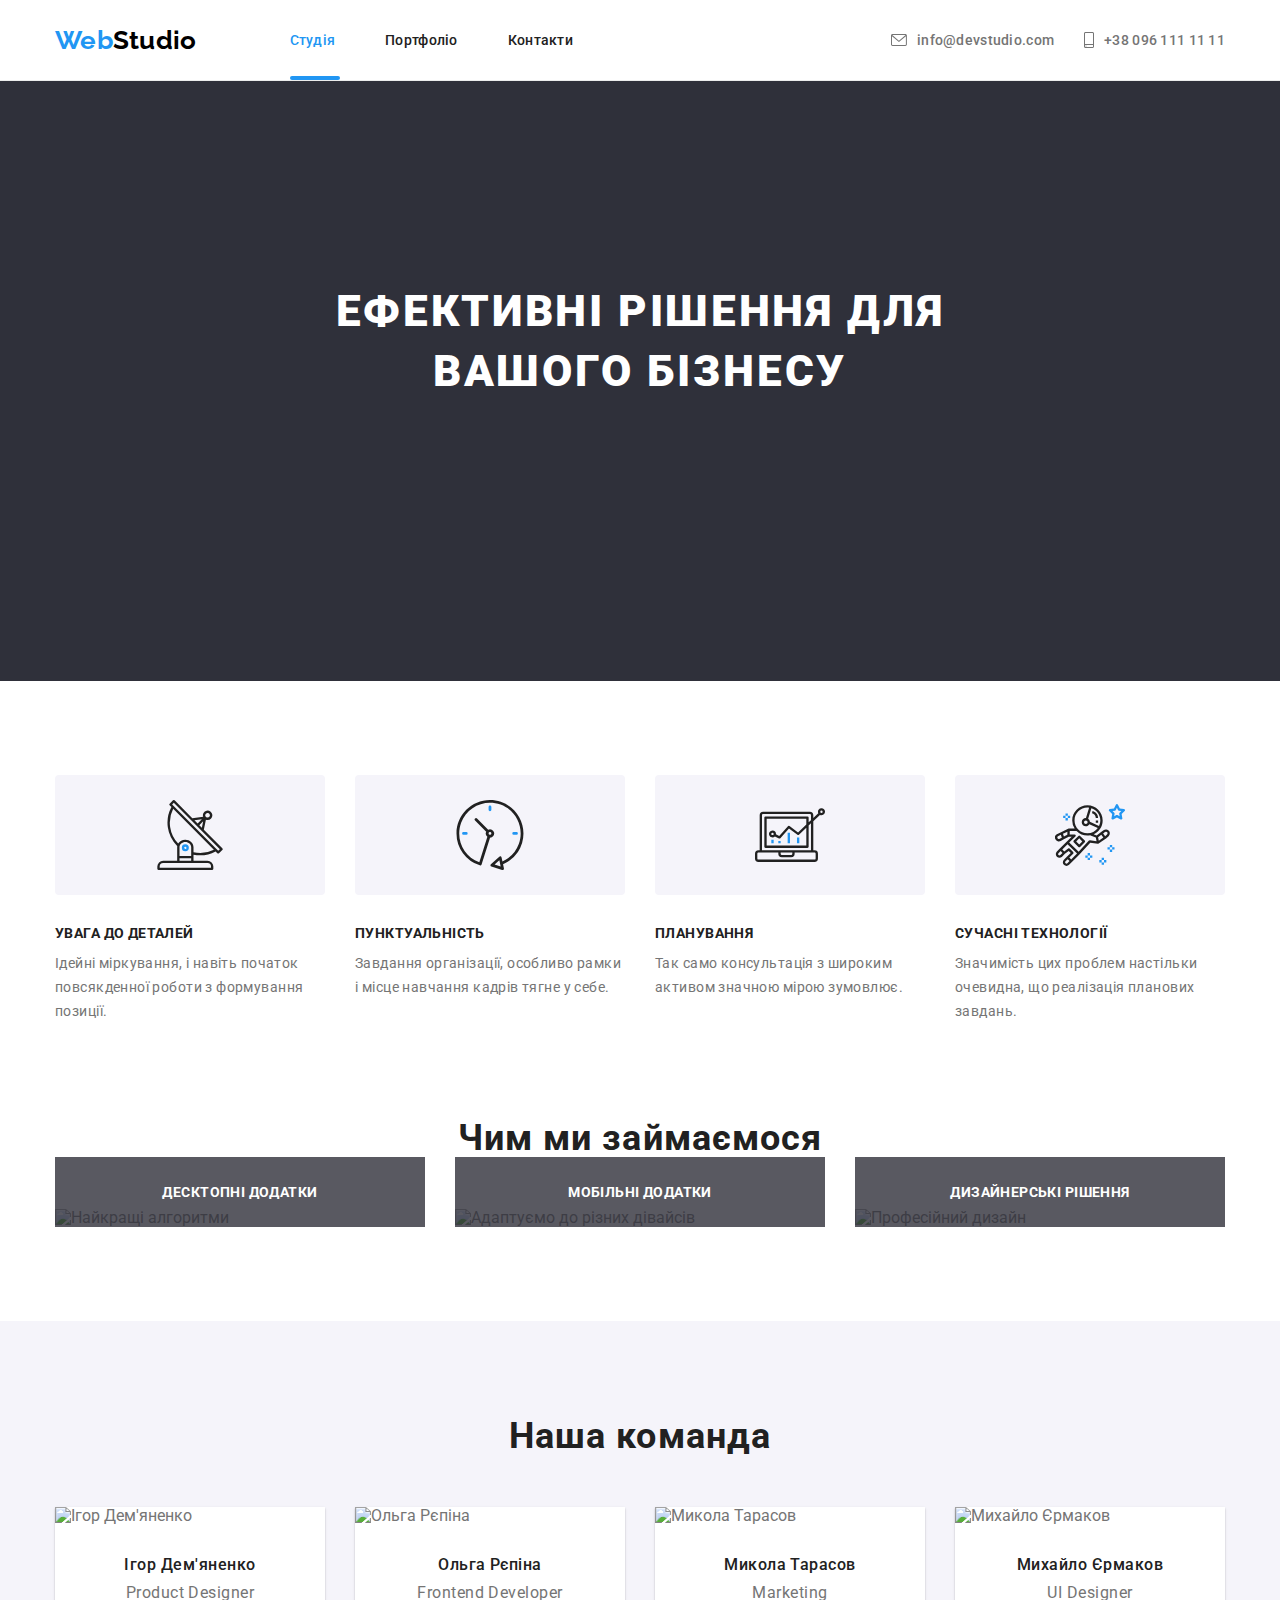
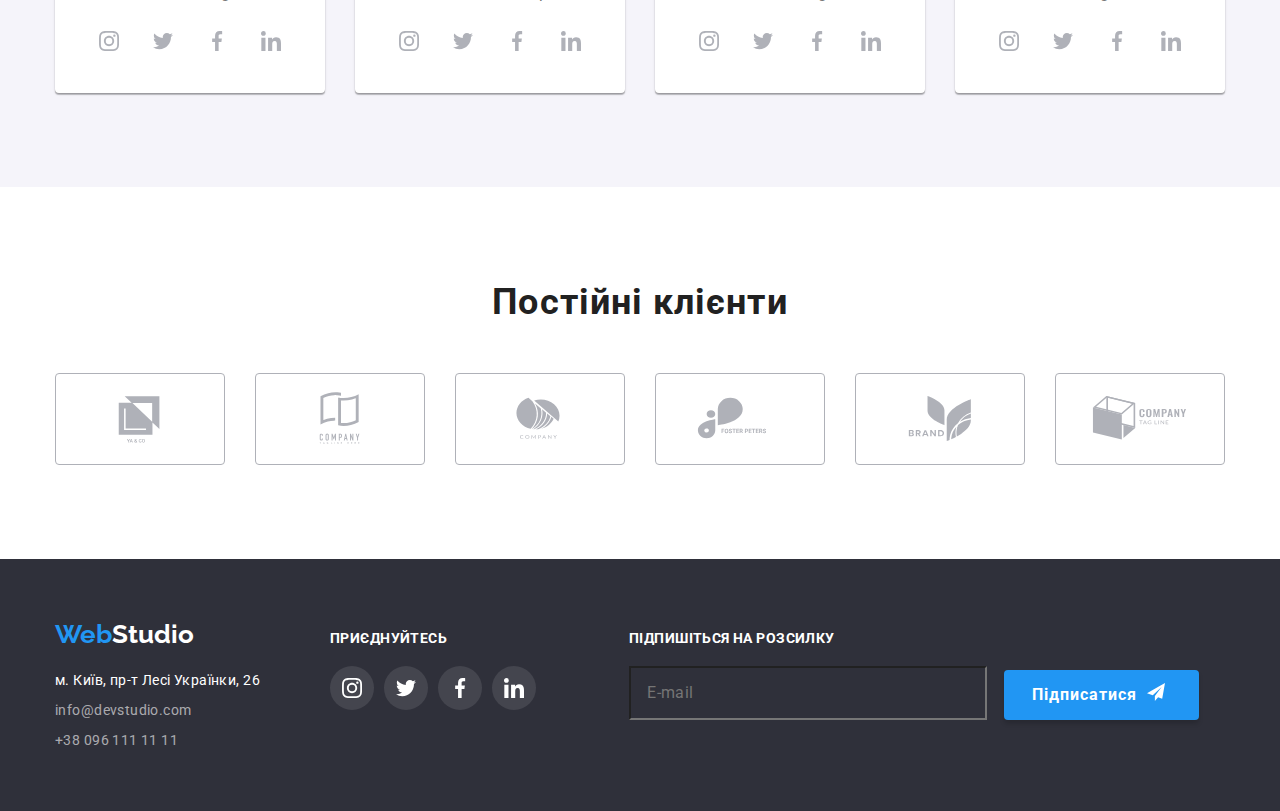
==== index.html @ 95a54a56 "Кнопка в footer" ====
<!DOCTYPE html>
<html lang="uk">
  <head>
    <meta charset="UTF-8" />
    <meta http-equiv="X-UA-Compatible" content="IE=edge" />
    <meta name="viewport" content="width=device-width, initial-scale=1.0" />
    <title>Студія</title>
    <!-- спочатку шрифти -->
    <link rel="preconnect" href="https://fonts.googleapis.com" />
    <link rel="preconnect" href="https://fonts.gstatic.com" crossorigin />
    <link
      rel="stylesheet"
      href="https://fonts.googleapis.com/css2?family=Raleway:wght@700&family=Roboto:wght@400;500;700;900&display=swap"
    />
    <!--  нормалізатор -->
    <link
      rel="stylesheet"
      href="https://cdnjs.cloudflare.com/ajax/libs/modern-normalize/1.0.0/modern-normalize.min.css"
    />
    <!-- мої стилі -->
    <link rel="stylesheet" href="./css/styles.css" />
  </head>
  <body>
    <!-- шапка сайта з навігацією-->
    <header class="header-section">
      <!--Logo-->
      <div class="container header-container">
        <a class="logo header" href="./index.html">
          <span class="logo web">Web</span>
          <span class="logo studio">Studio</span>
        </a>
        <!-- Навігація по сторінках сайта -->
        <nav class="header-nav">
          <ul class="header-nav-list">
            <li class="header-nav-item">
              <a class="header-nav-link current" href="./index.html">Студія</a>
            </li>
            <li class="header-nav-item">
              <a class="header-nav-link" href="./portfolio.html">Портфоліо</a>
            </li>
            <li class="header-nav-item">
              <a class="header-nav-link" href="#contacts">Контакти</a>
            </li>
          </ul>
        </nav>
        <!-- Лінки контактів -->
        <ul class="header-contact-list">
          <li class="header-contact-item">
            <a class="header-contact-link" href="mailto:info@devstudio.com">
              <svg class="contact-icon" width="16" height="12">
                <use href="./images/icons.svg#envelope"></use>
              </svg>
              info@devstudio.com
            </a>
          </li>
          <li class="header-contact-item">
            <a class="header-contact-link" href="tel:+380961111111">
              <svg class="contact-icon" width="10" height="16">
                <use href="./images/icons.svg#smartphone"></use>
              </svg>
              +38 096 111 11 11
            </a>
          </li>
        </ul>
      </div>
    </header>
    <!-- унікальний контент сторінки -->
    <main>
      <!--Головний банер  сайта -->
      <section class="hero-section big-container section">
        <h1 class="title-first hero-title">
          Ефективні рішення для вашого бізнесу
        </h1>
        <button data-modal-open class="hero-button btn" type="button">
          Замовити послугу
        </button>
        <div class="backdrop is-hidden " data-modal>
          <div class="modal">
            <!-- <p class="modal-text">
              Lorem ipsum dolor sit amet consectetur, adipisicing elit. Eum
              perspiciatis fugit, autem blanditiis itaque eligendi voluptatum
              explicabo, debitis numquam non molestiae amet iure rem placeat sit
              deserunt velit natus labore.
            </p> -->
            <button data-modal-close class="btn-close btn">
              <svg class="icon-close" width="30" height="30">
                <use href="./images/icons.svg#close"></use>
              </svg>
            </button>
          </div>
        </div>
      </section>
      <!-- Особливості -->
      <section class="feature-section section">
        <div class="container features">
          <h2 class="feature-title title-second visually-hidden">
            Особливості
          </h2>
          <ul class="feature-list">
            <li class="feature-list-item">
              <div class="icon-block">
                <svg class="feature-icon" width="70" height="70">
                  <use href="./images/icons.svg#antenna"></use>
                </svg>
              </div>
              <h3 class="title-third uppercase">увага до деталей</h3>
              <p class="feature-text">
                Ідейні міркування, і навіть початок повсякденної роботи з
                формування позиції.
              </p>
            </li>
            <li class="feature-list-item">
              <div class="icon-block">
                <svg class="feature-icon" width="70" height="70">
                  <use href="./images/icons.svg#clock"></use>
                </svg>
              </div>
              <h3 class="title-third uppercase">пунктуальність</h3>
              <p class="feature-text">
                Завдання організації, особливо рамки і місце навчання кадрів
                тягне у себе.
              </p>
            </li>
            <li class="feature-list-item">
              <div class="icon-block">
                <svg class="feature-icon" width="70" height="70">
                  <use href="./images/icons.svg#diagram"></use>
                </svg>
              </div>
              <h3 class="title-third uppercase">планування</h3>
              <p class="feature-text">
                Так само консультація з широким активом значною мірою зумовлює.
              </p>
            </li>
            <li class="feature-list-item">
              <div class="icon-block">
                <svg class="feature-icon" width="70" height="70">
                  <use href="./images/icons.svg#astronaut"></use>
                </svg>
              </div>
              <h3 class="title-third uppercase">сучасні технології</h3>
              <p class="feature-text">
                Значимість цих проблем настільки очевидна, що реалізація
                планових завдань.
              </p>
            </li>
          </ul>
        </div>
      </section>
      <!-- Чим ми займаємося deal-->
      <section class="deal-section section">
        <div class="container deal">
          <h2 class="title-second deal-title">Чим ми займаємося</h2>
          <ul class="deal-list">
            <li class="deal-list-item wrapper">
              <img
                class="deal-list-img"
                src="./images/view1.jpg"
                alt="Найкращі алгоритми"
              />
              <div class="overlay-box">
                <p class="overlay-text">Десктопні додатки</p>
              </div>
            </li>
            <li class="deal-list-item wrapper">
              <img
                class="deal-list-img"
                src="./images/view2.jpg"
                alt="Адаптуємо до різних дівайсів"
              />
              <div class="overlay-box">
                <p class="overlay-text">Мобільні додатки</p>
              </div>
            </li>
            <li class="deal-item wrapper">
              <img
                class="deal-list-img"
                src="./images/view3.jpg"
                alt="Професійний дизайн"
              />
              <div class="overlay-box">
                <p class="overlay-text">Дизайнерські рішення</p>
              </div>
            </li>
          </ul>
        </div>
      </section>
      <!-- Наша команда -->
      <section class="team-section big-container">
        <div class="container">
          <h2 class="team-title title-second">Наша команда</h2>
          <ul class="team-cards-list">
            <li class="team-card-item">
              <img
                class="card-image"
                src="./images/portrait1.jpg"
                alt="Ігор Дем'яненко"
              />
              <h3 class="card-name no-uppercase">Ігор Дем'яненко</h3>
              <p class="card-position">Product Designer</p>
              <ul class="social-link-list">
                <li class="social-link-item">
                  <a href="" class="social-link-button">
                    <svg class="social-link-icon" width="20" height="20">
                      <use href="./images/icons.svg#instagram"></use>
                    </svg>
                  </a>
                </li>
                <li class="social-link-item">
                  <a href="" class="social-link-button">
                    <svg class="social-link-icon" width="20" height="20">
                      <use href="./images/icons.svg#twitter"></use>
                    </svg>
                  </a>
                </li>
                <li class="social-link-item">
                  <a href="" class="social-link-button">
                    <svg class="social-link-icon" width="20" height="20">
                      <use href="./images/icons.svg#facebook"></use>
                    </svg>
                  </a>
                </li>
                <li class="social-link-item">
                  <a href="" class="social-link-button">
                    <svg class="social-link-icon" width="20" height="20">
                      <use href="./images/icons.svg#linkedin"></use>
                    </svg>
                  </a>
                </li>
              </ul>
            </li>
            <li class="team-card-item">
              <img
                class="card-image"
                src="./images/portrait2.jpg"
                alt="Ольга Рєпіна"
              />
              <h3 class="card-name no-uppercase">Ольга Рєпіна</h3>
              <p class="card-position">Frontend Developer</p>
              <ul class="social-link-list">
                <li class="social-link-item">
                  <a href="" class="social-link-button">
                    <svg class="social-link-icon" width="20" height="20">
                      <use href="./images/icons.svg#instagram"></use>
                    </svg>
                  </a>
                </li>
                <li class="social-link-item">
                  <a href="" class="social-link-button">
                    <svg class="social-link-icon" width="20" height="20">
                      <use href="./images/icons.svg#twitter"></use>
                    </svg>
                  </a>
                </li>
                <li class="social-link-item">
                  <a href="" class="social-link-button">
                    <svg class="social-link-icon" width="20" height="20">
                      <use href="./images/icons.svg#facebook"></use>
                    </svg>
                  </a>
                </li>
                <li class="social-link-item">
                  <a href="" class="social-link-button">
                    <svg class="social-link-icon" width="20" height="20">
                      <use href="./images/icons.svg#linkedin"></use>
                    </svg>
                  </a>
                </li>
              </ul>
            </li>
            <li class="team-card-item">
              <img
                class="card-image"
                src="./images/portrait3.jpg"
                alt="Микола Тарасов"
              />
              <h3 class="card-name no-uppercase">Микола Тарасов</h3>
              <p class="card-position">Marketing</p>
              <ul class="social-link-list">
                <li class="social-link-item">
                  <a href="" class="social-link-button">
                    <svg class="social-link-icon" width="20" height="20">
                      <use href="./images/icons.svg#instagram"></use>
                    </svg>
                  </a>
                </li>
                <li class="social-link-item">
                  <a href="" class="social-link-button">
                    <svg class="social-link-icon" width="20" height="20">
                      <use href="./images/icons.svg#twitter"></use>
                    </svg>
                  </a>
                </li>
                <li class="social-link-item">
                  <a href="" class="social-link-button">
                    <svg class="social-link-icon" width="20" height="20">
                      <use href="./images/icons.svg#facebook"></use>
                    </svg>
                  </a>
                </li>
                <li class="social-link-item">
                  <a href="" class="social-link-button">
                    <svg class="social-link-icon" width="20" height="20">
                      <use href="./images/icons.svg#linkedin"></use>
                    </svg>
                  </a>
                </li>
              </ul>
            </li>
            <li class="team-card-item">
              <img
                class="card-image"
                src="./images/portrait4.jpg"
                alt="Михайло Єрмаков"
              />
              <h3 class="card-name no-uppercase">Михайло Єрмаков</h3>
              <p class="card-position">UI Designer</p>
              <ul class="social-link-list">
                <li class="social-link-item">
                  <a href="" class="social-link-button">
                    <svg class="social-link-icon" width="20" height="20">
                      <use href="./images/icons.svg#instagram"></use>
                    </svg>
                  </a>
                </li>
                <li class="social-link-item">
                  <a href="" class="social-link-button">
                    <svg class="social-link-icon" width="20" height="20">
                      <use href="./images/icons.svg#twitter"></use>
                    </svg>
                  </a>
                </li>
                <li class="social-link-item">
                  <a href="" class="social-link-button">
                    <svg class="social-link-icon" width="20" height="20">
                      <use href="./images/icons.svg#facebook"></use>
                    </svg>
                  </a>
                </li>
                <li class="social-link-item">
                  <a href="" class="social-link-button">
                    <svg class="social-link-icon" width="20" height="20">
                      <use href="./images/icons.svg#linkedin"></use>
                    </svg>
                  </a>
                </li>
              </ul>
            </li>
          </ul>
        </div>
      </section>
      <section class="client-section big-container">
        <div class="container">
          <h2 class="title-second title-client">Постійні клієнти</h2>
          <ul class="client-list">
            <li class="client-item">
              <a href="" class="client-link">
                <svg class="client-icon" width="106" height="60">
                  <use href="./images/icons.svg#logo1"></use>
                </svg>
              </a>
            </li>
            <li class="client-item">
              <a href="" class="client-link">
                <svg class="client-icon" width="106" height="60">
                  <use href="./images/icons.svg#logo2"></use>
                </svg>
              </a>
            </li>
            <li class="client-item">
              <a href="" class="client-link">
                <svg class="client-icon" width="106" height="60">
                  <use href="./images/icons.svg#logo3"></use>
                </svg>
              </a>
            </li>
            <li class="client-item">
              <a href="" class="client-link">
                <svg class="client-icon" width="106" height="60">
                  <use href="./images/icons.svg#logo4"></use>
                </svg>
              </a>
            </li>
            <li class="client-item">
              <a href="" class="client-link">
                <svg class="client-icon" width="106" height="60">
                  <use href="./images/icons.svg#logo5"></use>
                </svg>
              </a>
            </li>
            <li class="client-item">
              <a href="" class="client-link">
                <svg class="client-icon" width="106" height="60">
                  <use href="./images/icons.svg#logo6"></use>
                </svg>
              </a>
            </li>
          </ul>
        </div>
      </section>
    </main>
    <footer class="footer-section" id="contacts">
      <div class="container footer-combine">
        <div class="footer-left">
          <a class="logo footer" href="./index.html"
            ><span class="logo web">Web</span
            ><span class="logo studio">Studio</span>
          </a>
          <address class="address-section">
            <ul class="footer-list">
              <li class="footer-list-item">
                <a
                  class="footer-link map"
                  href="https://goo.gl/maps/kqAVkC1o9cEqBrma6"
                  target="_blank"
                  rel="noopener noreferrer nofollow"
                  >м. Київ, пр-т Лесі Українки, 26</a
                >
              </li>
              <li class="footer-list-item">
                <a class="footer-link" href="mailto:info@devstudio.com"
                  >info@devstudio.com</a
                >
              </li>
              <li class="footer-list-item">
                <a class="footer-link" href="tel:+380961111111"
                  >+38 096 111 11 11</a
                >
              </li>
            </ul>
          </address>
        </div>
        <div class="footer-right">
          <p class="social-text">приєднуйтесь</p>
          <ul class="social-link-list footer">
            <li class="social-link-item">
              <a href="" class="social-link-button footer">
                <svg class="social-link-icon" width="20" height="20">
                  <use href="./images/icons.svg#instagram"></use>
                </svg>
              </a>
            </li>
            <li class="social-link-item">
              <a href="" class="social-link-button footer">
                <svg class="social-link-icon" width="20" height="20">
                  <use href="./images/icons.svg#twitter"></use>
                </svg>
              </a>
            </li>
            <li class="social-link-item">
              <a href="" class="social-link-button footer">
                <svg class="social-link-icon" width="20" height="20">
                  <use href="./images/icons.svg#facebook"></use>
                </svg>
              </a>
            </li>
            <li class="social-link-item">
              <a href="" class="social-link-button footer">
                <svg class="social-link-icon" width="20" height="20">
                  <use href="./images/icons.svg#linkedin"></use>
                </svg>
              </a>
            </li>
          </ul>
        </div>
        <form  class="footer-form">
          <label for="form-input" class="label-block">
            <span class="span-label">Підпишіться на розсилку</span>
            <input type="email"id="form-input" name="form-input"  placeholder="E-mail">
            <button type="submit" class="submit-btn btn">
              <span class="">Підписатися</span>
              <svg class="submit-icon" width="24" height="24">
                  <use href="./images/icons.svg#submit"></use>
                </svg>
            </button>
          </label>
        </form>
      </div>
    </footer>
    <script src="./js/modal.js"></script>
  </body>
</html>
---- css/styles.css ----
/* змінні */
/* палітра проекта */
:root {
  --prime-bg-color--: #ffffff; /*білий*/
  --second-bg-color--: #2f303a; /*темно сірий*/
  --title-ccolor--: #212121; /*чорний*/
  --accent-color--: #2196f3; /*голубий*/
  --text-color--: #757575; /*сірий*/
  --button-bg-color--: #f5f4fa;
  --icon-color--: #afb1b8; /*світло сірий */

  /* шрифти проекта  */
  --prime-font-family--: "Roboto", sans-serif;
  --second-font-family--: "Raleway", sans-serif;
  /* Властивості для переходів */
  --color--: color;
  --fill--: fill;
  --bgcolor--: background-color;
  --bordercolor--: border-color;
  --filter--: filter;
  --transform--: transform;
  --duration--: 250ms;
  --cubic--: cubic-bezier(0.4, 0, 0.2, 1);
}
/* глобальні налаштування */
body {
  font-family: var(--prime-font-family--); /*'Roboto', sans-serif*/
  color: var(--text-color--);
  background-color: var(--prime-bg-color--);
}

/* reset  обнулюємо відступи/стилі призначені browser*/
h1,
h2,
h3,
h4,
h5,
h6,
p {
  margin: 0;
}

ul {
  margin: 0;
  padding: 0;
  list-style: none;
}
li {
  margin: 0;
  padding: 0;
}

img {
  display: block;
}
a {
  text-decoration: none;
}
/*загальне налаштування для кнопок */
.btn {
  font-family: var(--prime-font-family--);
  border: none;
  cursor: pointer;
}
/* активна кнопка */
.active {
  color: var(--prime-bg-color--);
  background: var(--accent-color--);
}

/* скриває елемент */
.visually-hidden {
  position: fixed;
  transform: scale(0);
}
/* більший контейнер */
.big-container {
  max-width: 1600px;
  margin: 0 auto; /* батько центрує  в собі*/
}

/* меньший контейнер  */
.container {
  width: 1200px;
  margin: 0 auto; /*вертик забирає горизонт центрує блоковий*/
  padding: 0 15px;
}
/* спільна властивість секцій */
.section {
  padding-bottom: 94px;
}

.uppercase {
  text-transform: uppercase;
}

/* h1 */
.title-first {
  font-weight: 900;
  font-size: 44px;
  line-height: calc(60 / 44);
  text-align: center;
  letter-spacing: 0.06em;
  text-transform: uppercase;
  color: var(--title-color--);
}
/* h2 */
.title-second {
  font-weight: 700;
  font-size: 36px;
  line-height: calc(42 / 36);
  text-align: center;
  letter-spacing: 0.03em;
  color: var(--title-ccolor--);
}
/* h3 */
.title-third {
  font-weight: 700;
  font-size: 14px;
  line-height: calc(16 / 14);
  letter-spacing: 0.03em;
  text-align: center;
  /* text-transform: uppercase; */
  color: var(--title-ccolor--);
}

/* стилі header */

.header-section {
  /* спільний шрифт */
  font-weight: 500;
  font-size: 14px;
  line-height: calc(16 / 14);
  letter-spacing: 0.02em;

  /* margin-bottom:21px; */
}
/* logo */
.logo {
  font-family: "Raleway", sans-serif;
  font-weight: 700;
  font-style: normal;
  font-size: 26px;
  line-height: calc(31 / 26);
  letter-spacing: 3%;
}
.logo.header {
  display: flex;;
  transition:transform 500ms linear;
}
.logo.web {
  color: var(--accent-color--);
}
.logo.studio {
  display: inline-block;
  margin-right: 93px;
  color: #000;
}
.logo.header:hover{
  transform:scale(2);
}
.header-section {
  border-bottom: 1px solid#ECECEC;

}
/* весь header у flex container */
.header-container {
  display: flex;
  /* justify-content: space-between; */
  align-items: center;

}
/* Навігація по сторінках сайта */
/* навігація  в header  flex container*/
.header-nav-list {
  display: flex;
  justify-content: space-between;
  margin-right: 318px;
}
/* елементи навігації */
.header-nav-item:not(:last-child) {
  margin-right: 50px;
}


/* padding link збільшує зону клікабельності */
.header-nav-link {
  position: relative;
  color: var(--title-ccolor--);
  padding: 32px 0px;
  transition: var(--color--) var(--duration--) var(--cubic--)
 }

 /* hover на посиланнях в навігації */
.header-contact-link:focus,
.header-contact-link:hover,
.header-nav-link:focus,
.header-nav-link:hover
 {
  color: var(--accent-color--);
  
}

.header-nav-link.current::after {
  position: absolute;
  bottom: 0;
  left: 0;
  content: "";
  display: block; /*даємо геометрію бо псевдокласи рядкові ел-ти*/
  width: 110%; /*риска шириною батька header-nav-link*/
  height: 4px; /*висота риски*/
  border-radius: 4px; /*заокруглена*/
  background-color: var(--accent-color--);
  transition: var(--bgcolor--)var(--duration--)var(--cubic--),
              transform 300ms linear;
   
}
.header-nav-link.current:hover:after {
  transform:rotate(180deg);
}

/* hover/focus на контакти в header */
.header-contact-link:focus,
.header-contact-link:hover .contact-icon {
  fill: var(--accent-color--);
  color: var(--accent-color--);
}

/* .header-nav-link.current:hover:after {
  transform: scale(2);
 } */

/* підсвітка посилання активної сторінки */
.current {
  color: var(--accent-color--);
}
/* Контакт ліст у flex щоб поставити у рядок */
.header-contact-list {
  display: flex;
  margin: 0 auto;
  gap: 30px;
}
/* .header-contact-item:not(:first-child) {
  margin-left: 30px;
} */

/* вигляд мейл і телефон */
.header-contact-link {
  display: flex;
  justify-content: center;
  align-items: center;
  color: var(--text-color--);
  padding: 32px 0px;
  gap: 10px;
  transition: var(--fill--) var(--duration--) var(--cubic--),
              var(--color--) var(--duration--) var(--cubic--);
}
/* колір  від  link-батька */
.contact-icon {
  display: block;
  fill: currentColor;
  transition: var(--fill--) var(--duration--) var(--cubic--),
              var(--color--) var(--duration--) var(--cubic--);
}

/* hover/focus на контакти в header */
.header-contact-link:focus,
.header-contact-link:hover .contact-icon {
  fill: var(--accent-color--);
  color: var(--accent-color--);
}



/* стилі index */
/* секція hero */
/* hero  title-first */

.hero-section {
  color: var(--prime-bg-color--); /*білий*шрифт */
  background: var(--second-bg-color--);
  background-image: linear-gradient(
      to bottom right,
      rgba(47, 48, 58, 0.4),
      rgba(47, 48, 58, 0.4)
    ),
    url("../images/hero.jpg");
  padding-top: 200px;
  padding-bottom: 200px;
}
/* анімація елемент падає зверху букви розїжджаються і все стає на місце */
@keyframes slide-to-bottom {
  0% {
    opacity: 0;
    transform: perspective(200px) translateY(-50px);
  }
  50% {
    opacity: 0.5;
    transform: perspective(200px) translateY(0);
    letter-spacing: 0.15em;
  }
  100% {
    opacity:1;
    transform: perspective(200px) translateY(0);
    letter-spacing: 0.06em;
  }
}

.title-first.hero-title {
  margin-left: auto;
  margin-right: auto;
  margin-bottom: 30px;
  width: 696px;
  animation: slide-to-bottom 5s linear 200ms both;
}

.hero-button {
  padding: 10px 32px;
  font-weight: 700;
  font-size: 16px;
  line-height: calc(30 / 16);
  letter-spacing: 0.06em;
  background-color: var(--accent-color--);
  color: var(--prime-bg-color);
  box-shadow: 0px 4px 4px rgba(0, 0, 0, 0.15);
  border-radius: 4px;
  display: block;
  margin: 0 auto; /*вертик забирає горизонтально центрує*/
  transition: var(--bgcolor--) var(--duration--) var(--cubic--);
  opacity:0;
  animation: butjump 300ms ease-out 1s 14 alternate-reverse forwards;
}
/*  */
@keyframes butjump {
  0% {
     opacity:0.5;
      transform:perspective(400px) translateY(-10px);
     }
    100% {
      opacity:1;
        transform:perspective(400px) translateY(0);
  }
}
.hero-button:focus,
.hero-button:hover {
  background-color: #188ce8;
}
/* підкладка для модального вікна */
.backdrop {
  position: fixed;
  top: 0;
  left: 0;
  width: 100%;
  height: 100%;
  background: rgba(0, 0, 0, 0.2);
  opacity:1;
  transition: opacity var(--duration--) var(--cubic--),
              visibility var(--duration--) var(--cubic--);
   
}
/* модальне вікно */
.modal {
  position: absolute;
  width:528px;
  height: 581px;
  right: 50%;
  top: 50%;
  transform: translate(50%, -50%) scale(1);
  background-color: #ffffff;
  box-shadow: 0px 1px 3px rgba(0, 0, 0, 0.12), 0px 1px 1px rgba(0, 0, 0, 0.14),
    0px 2px 1px rgba(0, 0, 0, 0.2);
  border-radius: 4px;
  transition:var(--transform--) 500ms var(--cubic--) ,
             var(--tramsform--) 500ms var(--cubic--);
  
 
}

.backdrop.is-hidden .modal {
  /* transform:translateX(-50%) translateY(-70%); */
  transform:scale(0.1);
}

/* .hero-button:active .modal{
 animation:modaltoggle 2s linear forwards;
}
.btn-close:active .modal {
 animation:modaltoggle 2s linear reverse forwards;
}  */
/* toggle */
.backdrop.is-hidden {
  visibility: hidden;
  opacity: 0;
  pointer-events: none;
}
.modal-text {
  padding-top: 40px;
}
/* кнопка закриття в модальному вікні */
.btn-close {
  position: absolute;
  top: 8px;
  right: 8px;
  background-color: #fff; /*фон кнопки*/
  display: block;
  padding: 0;
}
.icon-close {
  /* background-color:inherit; */
  fill: #fff; /*фон іконки*/
  /* хрестик,коло stroke :/*var(--button-bg-color--); */
}

/* секція Особливості */
/* feature-section */
/* h2 схований */
/* h3 - .tille-third */
/* feature-section обгорнута в  container 1200px */
.feature-section {
  padding-top: 94px;
}

/* список feature ставимо в рядок */
.feature-list {
  display: flex;
  justify-content: space-between;
}
/* заголовки в li feature-list */
.feature-list .title-third {
  text-align: left;
  margin-bottom: 10px;
}
/* p в li */
.feature-text {
  font-size: 14px;
  line-height: calc(24 / 14);
  letter-spacing: 0.03em;
  color: var(--text-color--);
}
/* колекція контайнера flex-list * /
/* всі елементи однакової величини на main axis */
.feature-list-item {
  flex-basis: 270px;
}
/* відстань між всіма ел-ми колекції крім останнього */
.feature-list-item:not(:last-child) {
  margin-right: 30px;
}
.icon-block {
  background: var(--button-bg-color--);
  border-radius: 4px;
  padding: 25px 100px;
  margin-bottom: 30px;
}
.feature-icon {
  display: block;
}
/* секція deal Чим ми займаємось */
/*h2 - .title-second*/

.container .deal {
  margin: 0px 15px;
}

.title-second.deal-title {
  margin-bottom: 50px;
}
/* картинки в рядок */
.deal-list {
  display: flex;
  justify-content: space-between;
}
/* Якщо змінити к-ть картинок поки не знаю що написати замість 3 */
/* img  діти li які є ел-ми flex container тому унаслідують наступне  */
.deal-list-item {
  flex-basis: calc((100% - 30px * 2) / 3);
}
/* обгортка для фоток чим ми займаємось */
.wrapper {
  /*відносно нього overlay-box з текстом на темному фоні*/
  position: relative;
}
.deal-list-img {
  width: 370px;
  max-height: 294px;
}
/* блок з текстом */
.overlay-box {
  position: absolute;
  width: 100%;
  bottom: 0;
  left: 0;
  background-color: rgba(47, 48, 58, 0.8);
}
/* сам текст  */
.overlay-text {
  font-weight: 700;
  font-size: 14px;
  line-height: calc(16 / 14);
  letter-spacing: 0.03em;
  text-transform: uppercase;
  color: #ffffff;
  text-align: center;
  padding: 27px;
  text-align: center;
}

/* .deal-list-item:not(:last-child) {
  margin-right:30px;
 } */

/* секція Наша команда */
/* h2 Наша команда - title-second */
.team-section {
  background: #f5f4fa;
  padding-top: 94px;
  padding-bottom: 94px;
}

.team-title.title-second {
  margin-bottom: 50px;
}

.team-cards-list {
  display: flex;

  justify-content: center;
}

.team-card-item {
  background-color: var(--prime-bg-color--);
  box-shadow: 0px 1px 3px rgba(0, 0, 0, 0.12), 0px 1px 1px rgba(0, 0, 0, 0.14),
    0px 2px 1px rgba(0, 0, 0, 0.2);
  border-radius: 0px 0px 4px 4px;
  margin-right: 30px;
  flex-basis: calc((100%-30px * 3) / 4);
  /* overflow:hidden; */
  transition: var(--transform--) 1s var(--cubic--);
}

.team-card-item:last-child {
  margin-right: 0px;
}
.team-card-item:hover {
  transform: scale(1.5);
}

.card-image {
  display: block;
  width: 270px;
  margin-bottom: 30px;
}
/* h3 - card-name title-second */
.card-name {
  font-weight: 500;
  font-size: 16px;
  line-height: calc(18.75 / 1 6);
  letter-spacing: 0.03em;
  color: var(--title-ccolor--);
  text-align: center;
  margin-bottom: 10px;
}

/* position */
.card-position {
  font-size: 16px;
  line-height: calc(18.75 / 16);
  text-align: center;
  letter-spacing: 0.03em;
  color: var(--text-color--);
  /* margin-bottom: 16px; */
}
/* список іконом посилань соціальних мереж в рядок*/
.social-link-list {
  display: flex;
  gap: 10px;
  justify-content: space-between;
  align-items: center;
  margin: 16px 32px 30px;
}

/* кругла кнопка на соцмережі */
.social-link-button {
  /* display: block; */
  display: flex;
  width: 44px;
  height: 44px;
  justify-content: center;
  align-items: center;
  border-radius: 50%;
  /* padding: 12px; */
  color: var(--icon-color--);
  transition: var(--color--) var(--duration--) var(--cubic--),
    var(--bgcolor--) var(--duration--) var(--cubic--);
}
/* колір іконка соцмереж наслідує від кнопки-батька*/
.social-link-icon {
  fill: currentColor;
}
/* реакція  на наведення на іконки соцмерех*/
.social-link-button:hover,
.social-link-button:focus {
  background-color: var(--accent-color--);
  color: var(--prime-bg-color--);
}

/* секція Постійні клієнти */
.client-section {
  padding-top: 94px;
  padding-bottom: 94px;
}
.title-client {
  margin-bottom: 50px;
}
.client-list {
  display: flex;
  justify-content: center;
  align-items: center;
  gap: 30px;
}

.client-link {
  display: flex;
  width: 170px;
  height: 92px;
  justify-content: center;
  align-items: center;
  /* margin: 16px 32px; */
  color: var(--icon-color--);
  border: 1px solid var(--icon-color--);
  border-radius: 4px;
  transition: var(--color--) var(--duration--) var(--cubic--),
    var(--bordercolor--) var(--duration--) var(--cubic--);
  overflow: hidden;
}
.client-icon {
  fill: currentColor;
}

.client-link:hover,
.client-link:focus {
  border-color: var(--accent-color--);
  color: var(--accent-color--);
  transform: scale(2);
}

/* porfolio section */
/* h1 Портфоліо -title-first схований */
/* розширяємо секцію щоб контент відступаєв від фільтра */
.portfolio-section {
  padding-top: 94px;
}

/* меню фільтра проектів */
/* ul - flex container */
.filter-list {
  display: flex;
  justify-content: center;
  gap: 8px;
  margin-bottom: 50px;
}

/* кнопка фільтра за замовчанням inline */

.filter-button {
  display: inline-block;
  text-align: center;
  font-weight: 500;
  font-size: 16px;
  line-height: calc(26 / 16);
  letter-spacing: 0.03em;
  color: var(--title-ccolor--);
  background: var(--button-bg-color--);
  border-radius: 4px;
  padding: 6px 22px;
  scale:(0.99);
  transition: var(--color--)   var(--duration--) var(--cubic--),
              var(--bgcolor--) var(--duration--) var(--cubic--),
              var(--transform--)  var(--duration--) var(--cubic--);                ;
}

.filter-button.all {
  padding: 6px 25px;
}

/* кнопки фільтра проектів при hover */
.filter-button:focus,
.filter-button:hover {
  color: var(--prime-bg-color--);
  background-color: var(--accent-color--);
  transform:scale(1.15);
}

/* projects */
/* h2 - title-econd  */
.project-img {
  width: 370px;
  height: 294px;
}

/* згрупування під карткою портфоліо */
.group-portfolio {
  width: 370px;
  padding: 19px 24px 19px 24px;
  border: 1px solid #eeeeee;
  border-top: none;
}

/*h2 title-project */
.project-title {
  font-weight: 700;
  font-size: 18px;
  line-height: calc(36 / 18);
  letter-spacing: 0.06em;
  color: var(--title-ccolor--);
  margin-bottom: 4px;
}

.project-type {
  font-size: 16px;
  line-height: calc(30 / 16);
  letter-spacing: 0.03em;
  color: var(--text-color--);
}

/* проекти в рядок з переносом по 4 з gap 30px */
.projects-list {
  display: flex;
  flex-wrap: wrap;
  gap: 30px;
}
/* проект */
.project-item {
  background: #ffffff;
  /* flex-basis: calc((100%-30px * 2) / 3); */
  margin-bottom: 30px;
  transition: var(--filter--) var(--duration--) var(--cubic--);
}
/* кожному 3му забрати правий маржин */
/* .project-item:nth-child(3n){
 margin-right:0px;
}
/* останнім 3м забрати нижній маржин */
/*.project-item:nth-last-child(-n+3){
 margin-bottom:0px;
} */

.project-item:hover,
.project-item:focus {
  filter: drop-shadow(0px 4px 4px rgba(0, 0, 0, 0.25));
}

.project-item:hover .overlay {
  transform: perspective(300px)translatey(0) rotateY(360deg);
  
}
/* тумба для малюнка що закриє overlay при hover */
.thumb {
  position: relative;
  overflow: hidden;
}
/* вікно з текстом при hover проекта замість картинки */
.overlay {
  position: absolute;
  top: 0;
  left: 0;
  width: 100%; /* на весь img*/
  height: 100%;
  display: flex;
  align-items: center;
  justify-content: center;
  background-color: var(--accent-color--);
  transform: perspective(300px)translateY(101%) rotateY(5deg);
  transition: var(--transform--) 2000ms var(--cubic--) ,
              var(--transform--) 2000ms var(--cubic--) ;

}

.overlay-text-project {
  font-size: 18px;
  line-height: calc(28 / 18);
  letter-spacing: 0.03em;
  color: var(--prime-bg-color--);
  /* outline: 1px solid red; */
  padding: 63px 24px;
}

/* стилі footer*/
.footer-section {
  background: var(--second-bg-color--);
  padding-top: 60px;
  padding-bottom: 60px;
  /* border-top: 0px solid transparent; */
}
/* спільний шрифт для блоку address */
.footer-section .logo.studio {
  display: inline-block;
  color: var(--prime-bg-color--);
  margin-right: 0px;
}
/* обгорнули в div щоб зобити блочним*/
.logo.footer {
  display: inline-block;
  margin-bottom: 20px;
}

.footer-link {
  color: rgba(255, 255, 255, 0.6);
  font-style: normal;
  font-size: 14px;
  line-height: calc(21 / 14);
  letter-spacing: 0.03em;
  transition: var(--color--) var(--duration--) var(--cubic--);
}
/* реакція на наведення мишки або клавіатури на любий лінк футера */
.footer-link:hover,
.footer-link:focus {
  color: var(--accent-color--);
}

.footer-list-item:not(:last-child) {
  margin-bottom: 9px;
}

/* адреса  */
.footer-link.map {
  color: var(--prime-bg-color--);
  transition: var(--color--) var(--duration--) var(--cubic--);
}

.footer-link.map:hover,
.footer-link.map:focus {
  color: var(--accent-color--);
}
.footer-combine {
  display: flex;
  /* gap: 70px; */
  align-items: baseline;
}
.footer-left{
  margin-right:70px
}
.social-text,.span-label {
  color: var(--prime-bg-color--);
  font-weight: 700;
  font-size: 14px;
  line-height: calc(16 / 14);
  letter-spacing: 0.03em;
  text-transform: uppercase;
}
.footer-right {
  display: flex;
  flex-direction: column;
  gap: 20px;
  align-content: flex-start;
  margin-right:93px;
}
.social-link-list.footer {
  margin: 0 auto;
}
.social-link-button.footer {
  color: var(--prime-bg-color--);
  background: rgba(255, 255, 255, 0.1);
  transition: var(--bgcolor--) var(--duration--) var(--cubic--);
}
.social-link-button.footer:hover,
.social-link-button.footer:focus {
  background-color: var(--accent-color--);
}
/* Форми підписки */
.footer-form {
  width:570px;
  position:relative;
}
.span-label {
  display:block;
  margin-bottom:20px;
  text-transform: uppercase;
}

#form-input{
  background-color:var(--second-bg-color--);
  color:var(--prime-bg-color--);
  font-weight: 400;
  font-size: 16px;
  line-height: calc(20 /16);
  letter-spacing: 0.03em;;
  width: 358px;

  padding-left:16px;
  padding-top: 15px;
  padding-bottom:15px;

  margin-right:12px;
 
}
.submit-btn{
position:absolute;
right:0;
bottom:0;  
font-weight: 700;
font-size: 16px;
line-height: calc(30 / 16);
letter-spacing: 0.06em;
display: flex;
align-items: center;
text-align: center;
gap:10px;
color: var(--prime-bg-color--);
background-color: var(--accent-color--); 
box-shadow: 0px 4px 4px rgba(0, 0, 0, 0.15);
border-radius: 4px;
padding:10px 28px ;
}

.submit-btn:focus,
.submit-btn:hover {
  background-color: #188ce8;
}
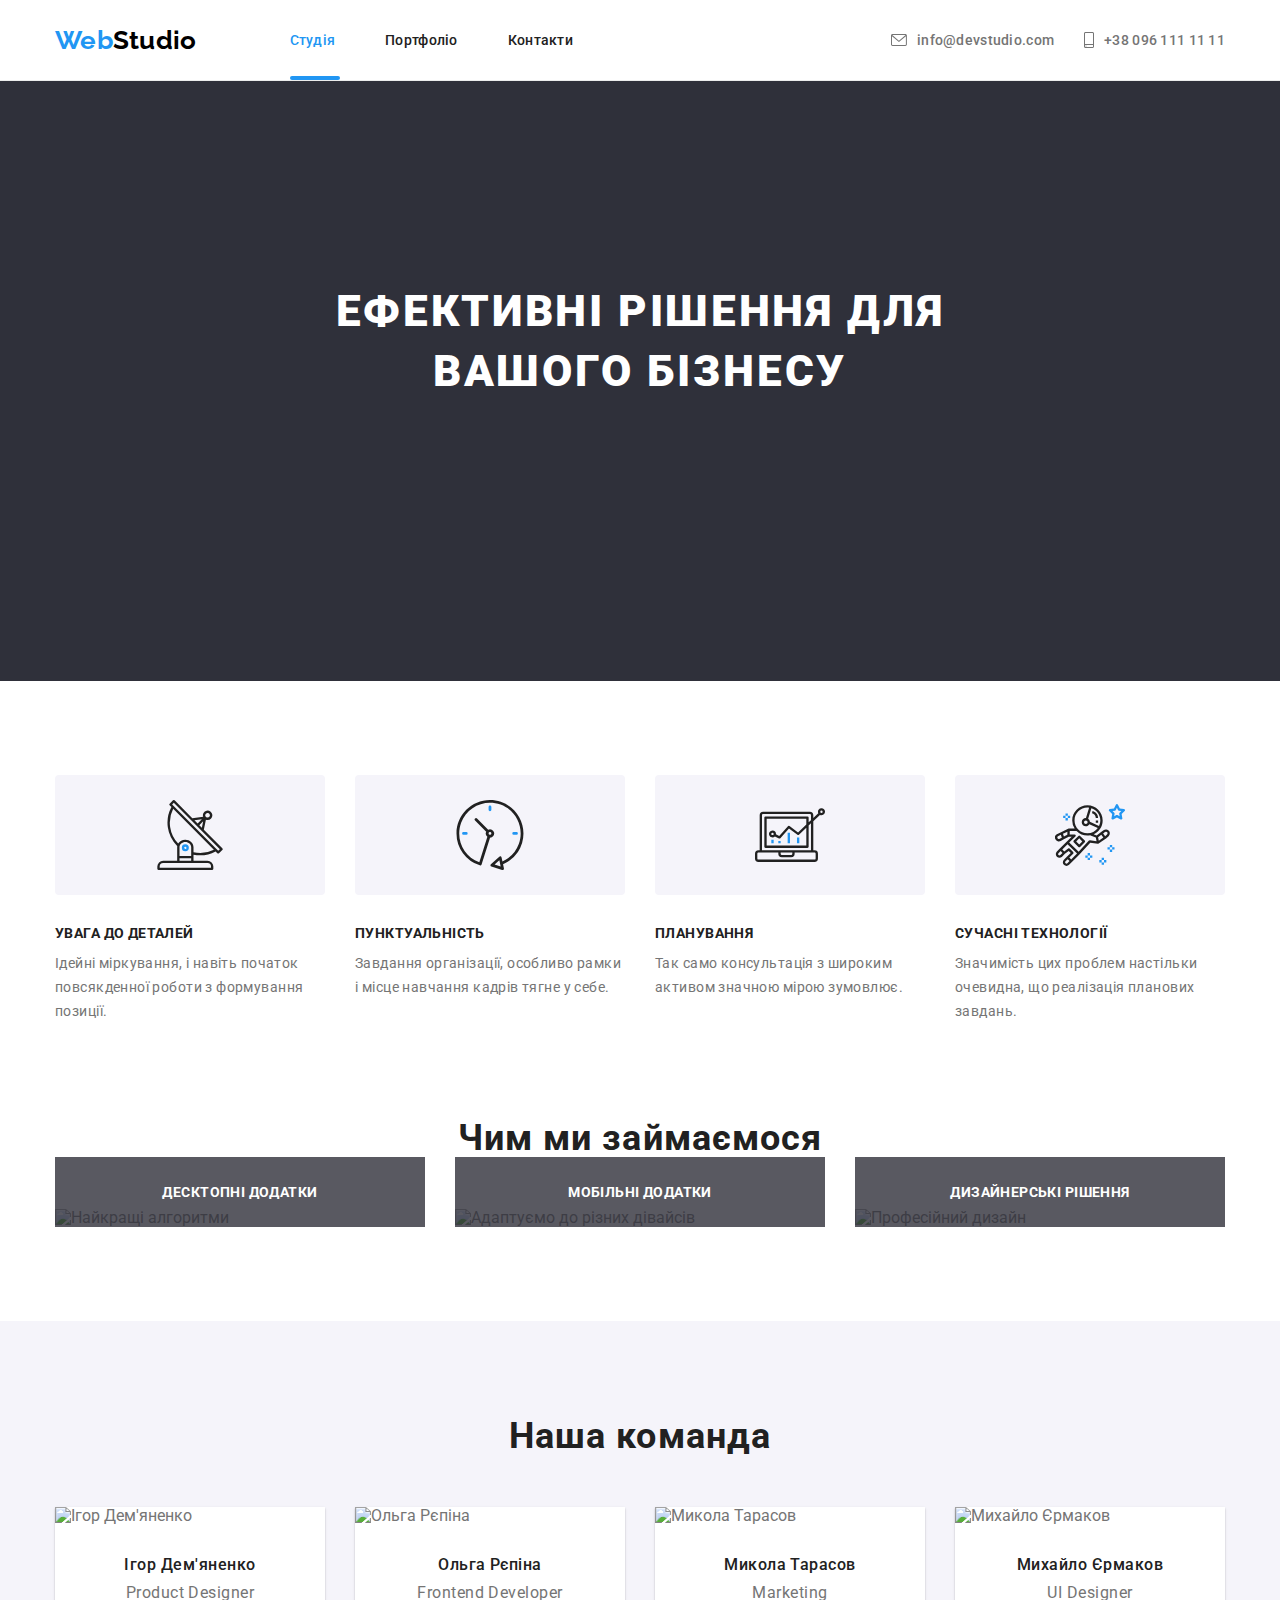
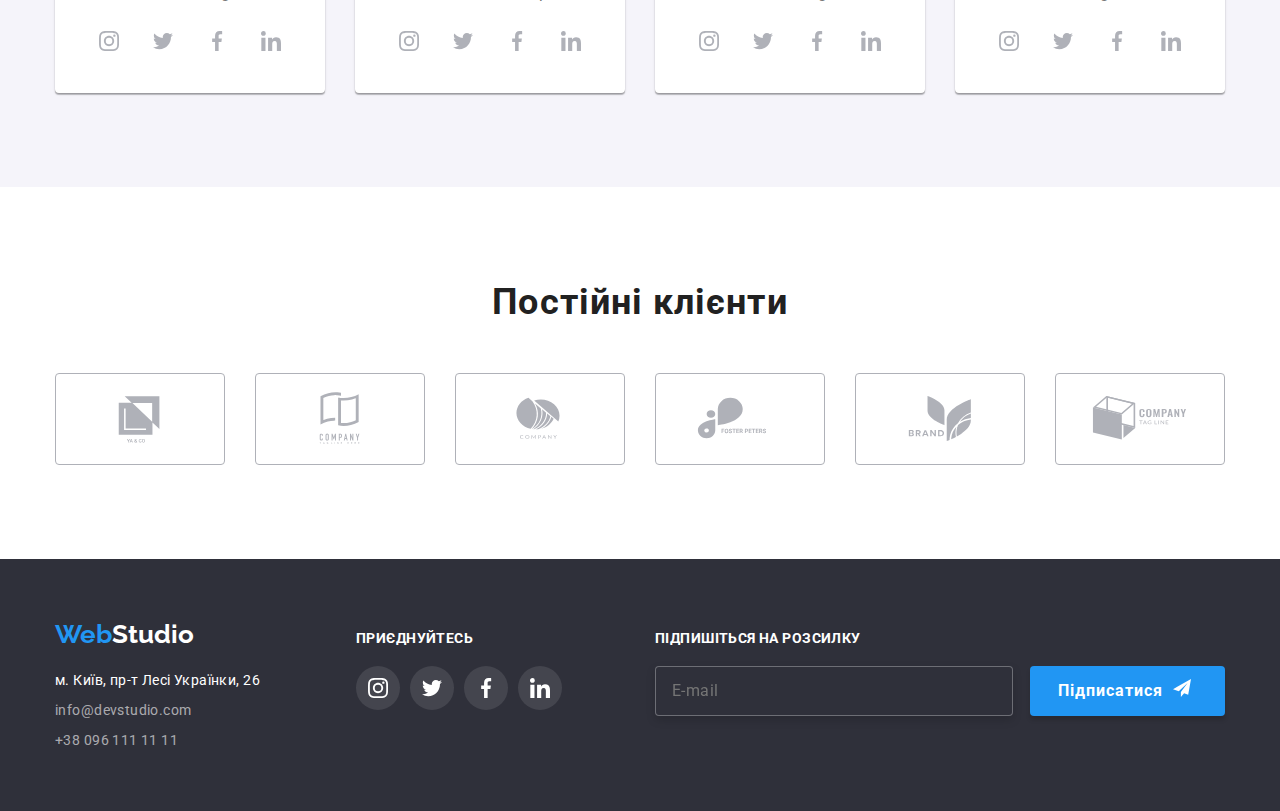
==== commit 2551dc5b: "footer correction" ====
--- a/index.html
+++ b/index.html
@@ -430,7 +430,7 @@
             </ul>
           </address>
         </div>
-        <div class="footer-right">
+        <div class="footer-center">
           <p class="social-text">приєднуйтесь</p>
           <ul class="social-link-list footer">
             <li class="social-link-item">
@@ -463,7 +463,7 @@
             </li>
           </ul>
         </div>
-        <form  class="footer-form">
+         <form  class="footer-form" autocomplete="on" > <!-- method="post" -->
           <label for="form-input" class="label-block">
             <span class="span-label">Підпишіться на розсилку</span>
             <input type="email"id="form-input" name="form-input"  placeholder="E-mail">
--- a/css/styles.css
+++ b/css/styles.css
@@ -785,7 +785,9 @@
   padding: 63px 24px;
 }
 
-/* стилі footer*/
+/* секція footer*/
+
+
 .footer-section {
   background: var(--second-bg-color--);
   padding-top: 60px;
@@ -803,8 +805,12 @@
   display: inline-block;
   margin-bottom: 20px;
 }
+.footer-list {
+width:231px;
+}
 
 .footer-link {
+  
   color: rgba(255, 255, 255, 0.6);
   font-style: normal;
   font-size: 14px;
@@ -848,12 +854,13 @@
   letter-spacing: 0.03em;
   text-transform: uppercase;
 }
-.footer-right {
+.footer-center {
   display: flex;
   flex-direction: column;
   gap: 20px;
   align-content: flex-start;
-  margin-right:93px;
+  justify-content:flex-start;
+  margin-right: 93px;
 }
 .social-link-list.footer {
   margin: 0 auto;
@@ -888,10 +895,12 @@
   width: 358px;
 
   padding-left:16px;
-  padding-top: 15px;
-  padding-bottom:15px;
-
+  padding-top: 14px;
+  padding-bottom:14px;
   margin-right:12px;
+  border: 1px solid rgba(255, 255, 255, 0.3);
+  filter: drop-shadow(0px 4px 4px rgba(0, 0, 0, 0.15));
+  border-radius: 4px;
  
 }
 .submit-btn{
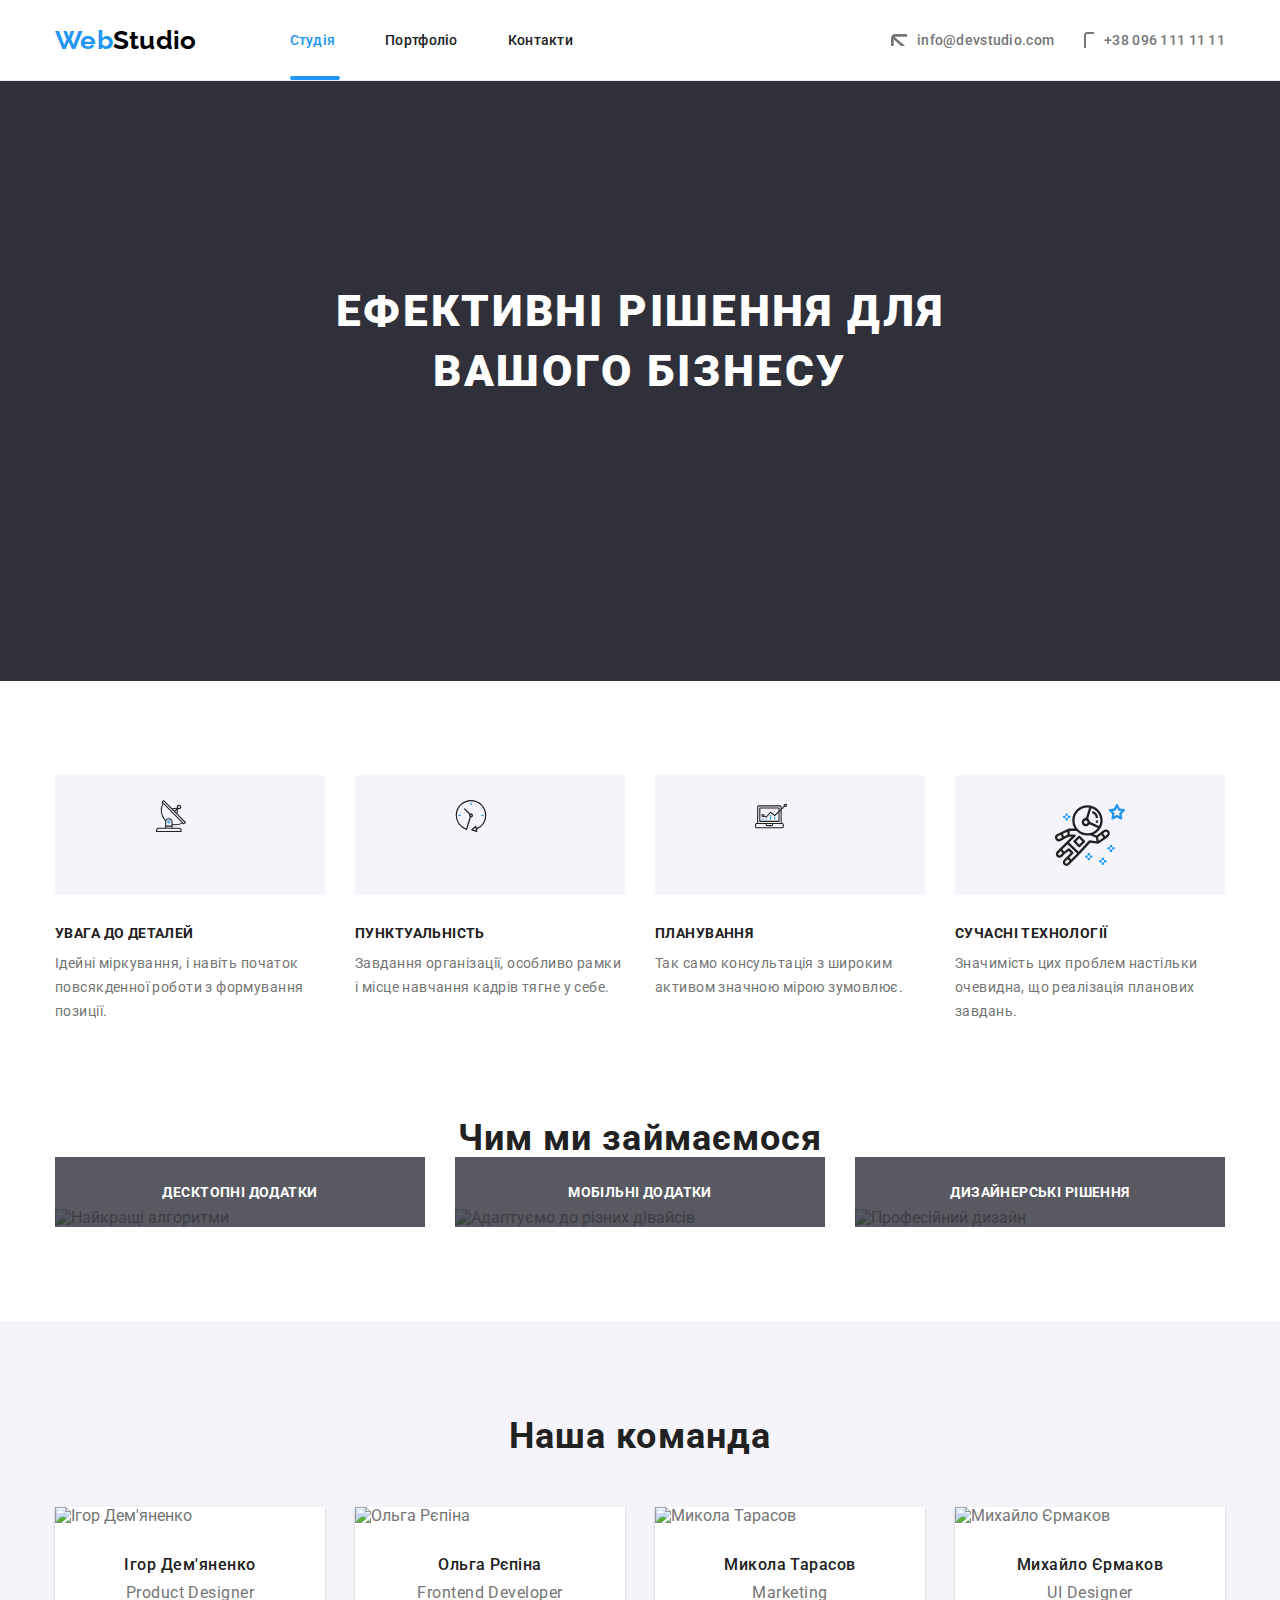
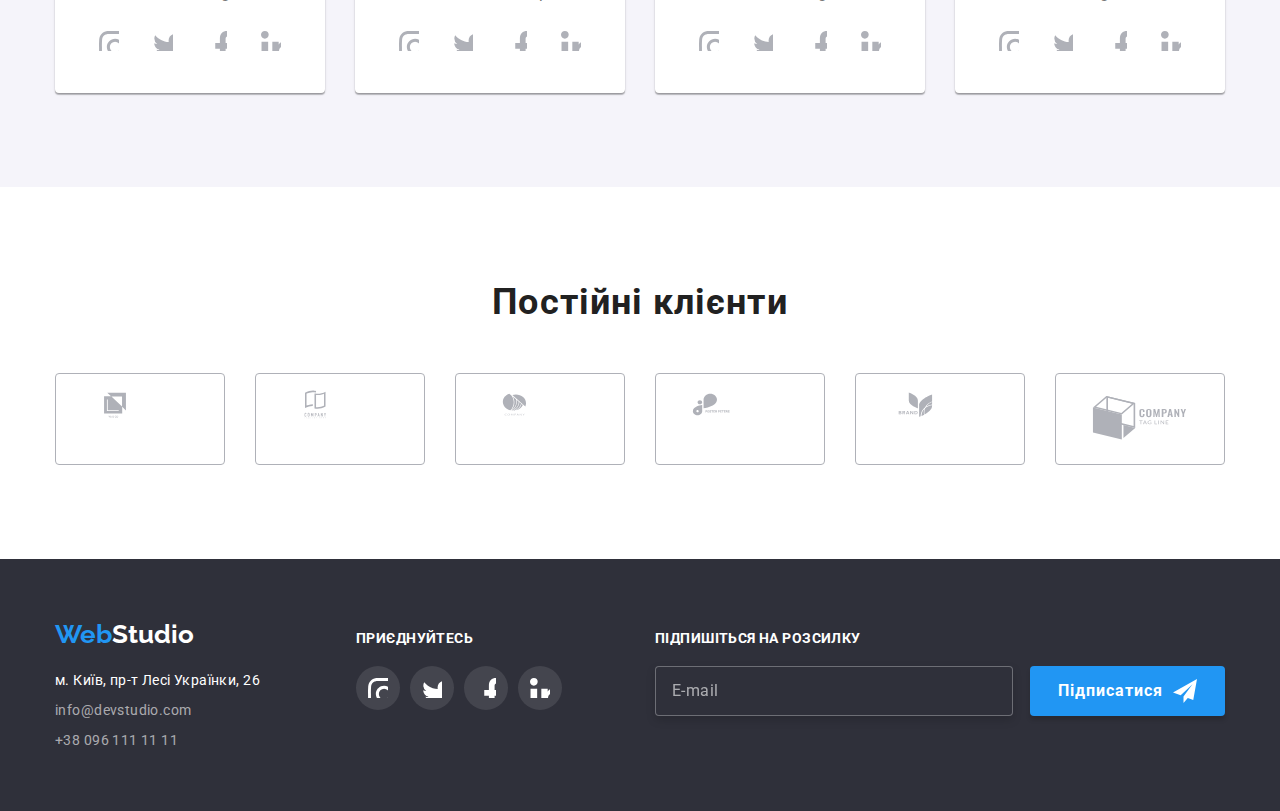
==== commit 223bc566: "іконки посипались" ====
--- a/index.html
+++ b/index.html
@@ -74,14 +74,80 @@
         <button data-modal-open class="hero-button btn" type="button">
           Замовити послугу
         </button>
-        <div class="backdrop is-hidden " data-modal>
+        <div class="backdrop is-hidden" data-modal>
           <div class="modal">
-            <!-- <p class="modal-text">
-              Lorem ipsum dolor sit amet consectetur, adipisicing elit. Eum
-              perspiciatis fugit, autem blanditiis itaque eligendi voluptatum
-              explicabo, debitis numquam non molestiae amet iure rem placeat sit
-              deserunt velit natus labore.
-            </p> -->
+            <form action="" class="form">
+              <div role="group" class="form-group">
+                <strong class="form-caption"
+                  >Залиште свої дані, ми вам передзвонимо</strong
+                >
+                <div class="form-list">
+                  <div class="form-field person">
+                    <label for="name" class="form-label">Ім'я</label>
+                    <input
+                      type="text"
+                      id="name"
+                      class="form-input row"
+                      required
+                      minlength="4"
+                      placeholder="Два слова через пробіл"
+                      pattern="^[а-яА-Я]+\s[а-яА-Я]+$"
+                      title="Введіть 2 слова кирилицею розлілені пробілом."
+                    />
+                    <svg class="form-icon" width="18" height="18">
+                      <use
+                        class="person"
+                        href="./images/icons.svg#person"
+                      ></use>
+                    </svg>
+                  </div>
+                  <div class="form-field">
+                    <label for="tel" class="form-label">Телефон</label>
+                    <input type="tel" id="tel" class="form-input row" required
+                    min="8"
+                    placeholder="+&lt;Код країни&gt;&lt;Номер телефона&gt;"/>
+                     <svg class="form-icon" width="18" height="18">
+                      <use
+                        class="phone-form"
+                        href="./images/icons.svg#phone"
+                      ></use>
+                    </svg>
+                  </div>
+                  <div class="form-field">
+                    <label for="emal" class="form-label">Пошта</label>
+                    <input
+                      type="email"
+                      id="email"
+                      class="form-input row"
+                      required
+                    />
+                    <svg class="form-icon" width="18" height="18">
+                      <use class="email" href="./images/icons.svg#email"></use>
+                    </svg>
+                  </div>
+                  <div class="form-field">
+                    <label for="comment" class="form-label">Коментар</label>
+                    <textarea
+                      id="comemnt"
+                      class="form-input textarea"
+                      rows="6"
+                      placeholder="Введіть текст"
+                    ></textarea>
+                  </div>
+                </div>
+                <label class="form-label checkbox">
+                  <input type="checkbox" class="input-checkbox" />
+                  <svg class="icon-check" width="16" height="15">
+                    <use href="./images/icons.svg#check"></use>
+                  </svg>
+                  Погоджуюся з розсилкою та приймаю
+                  <a class="agreement" href="#"> Умови договору </a>
+                </label>
+                <button type="submit" class="submit-btn order btn">
+                  Відправити
+                </button>
+              </div>
+            </form>
             <button data-modal-close class="btn-close btn">
               <svg class="icon-close" width="30" height="30">
                 <use href="./images/icons.svg#close"></use>
@@ -463,15 +529,22 @@
             </li>
           </ul>
         </div>
-         <form  class="footer-form" autocomplete="on" > <!-- method="post" -->
+        <form class="footer-form" autocomplete="off">
+          <!-- method="post" -->
           <label for="form-input" class="label-block">
             <span class="span-label">Підпишіться на розсилку</span>
-            <input type="email"id="form-input" name="form-input"  placeholder="E-mail">
-            <button type="submit" class="submit-btn btn">
+            <input
+              type="email"
+              id="form-input"
+              class="form-input-footer"
+              name="form-input"
+              placeholder="E-mail"
+            />
+            <button type="submit" class="submit-btn footer btn">
               <span class="">Підписатися</span>
               <svg class="submit-icon" width="24" height="24">
-                  <use href="./images/icons.svg#submit"></use>
-                </svg>
+                <use href="./images/icons.svg#submit"></use>
+              </svg>
             </button>
           </label>
         </form>
--- a/css/styles.css
+++ b/css/styles.css
@@ -145,8 +145,8 @@
   letter-spacing: 3%;
 }
 .logo.header {
-  display: flex;;
-  transition:transform 500ms linear;
+  display: flex;
+  transition: transform 500ms linear;
 }
 .logo.web {
   color: var(--accent-color--);
@@ -156,19 +156,17 @@
   margin-right: 93px;
   color: #000;
 }
-.logo.header:hover{
-  transform:scale(2);
+.logo.header:hover {
+  transform: scale(2);
 }
 .header-section {
   border-bottom: 1px solid#ECECEC;
-
 }
 /* весь header у flex container */
 .header-container {
   display: flex;
   /* justify-content: space-between; */
   align-items: center;
-
 }
 /* Навігація по сторінках сайта */
 /* навігація  в header  flex container*/
@@ -181,24 +179,21 @@
 .header-nav-item:not(:last-child) {
   margin-right: 50px;
 }
-
 
 /* padding link збільшує зону клікабельності */
 .header-nav-link {
   position: relative;
   color: var(--title-ccolor--);
   padding: 32px 0px;
-  transition: var(--color--) var(--duration--) var(--cubic--)
- }
-
- /* hover на посиланнях в навігації */
+  transition: var(--color--) var(--duration--) var(--cubic--);
+}
+
+/* hover на посиланнях в навігації */
 .header-contact-link:focus,
 .header-contact-link:hover,
 .header-nav-link:focus,
-.header-nav-link:hover
- {
+.header-nav-link:hover {
   color: var(--accent-color--);
-  
 }
 
 .header-nav-link.current::after {
@@ -211,12 +206,11 @@
   height: 4px; /*висота риски*/
   border-radius: 4px; /*заокруглена*/
   background-color: var(--accent-color--);
-  transition: var(--bgcolor--)var(--duration--)var(--cubic--),
-              transform 300ms linear;
-   
+  transition: var(--bgcolor--) var(--duration--) var(--cubic--),
+    transform 300ms linear;
 }
 .header-nav-link.current:hover:after {
-  transform:rotate(180deg);
+  transform: rotate(180deg);
 }
 
 /* hover/focus на контакти в header */
@@ -253,14 +247,14 @@
   padding: 32px 0px;
   gap: 10px;
   transition: var(--fill--) var(--duration--) var(--cubic--),
-              var(--color--) var(--duration--) var(--cubic--);
+    var(--color--) var(--duration--) var(--cubic--);
 }
 /* колір  від  link-батька */
 .contact-icon {
   display: block;
   fill: currentColor;
   transition: var(--fill--) var(--duration--) var(--cubic--),
-              var(--color--) var(--duration--) var(--cubic--);
+    var(--color--) var(--duration--) var(--cubic--);
 }
 
 /* hover/focus на контакти в header */
@@ -269,8 +263,6 @@
   fill: var(--accent-color--);
   color: var(--accent-color--);
 }
-
-
 
 /* стилі index */
 /* секція hero */
@@ -300,7 +292,7 @@
     letter-spacing: 0.15em;
   }
   100% {
-    opacity:1;
+    opacity: 1;
     transform: perspective(200px) translateY(0);
     letter-spacing: 0.06em;
   }
@@ -327,18 +319,18 @@
   display: block;
   margin: 0 auto; /*вертик забирає горизонтально центрує*/
   transition: var(--bgcolor--) var(--duration--) var(--cubic--);
-  opacity:0;
+  opacity: 0;
   animation: butjump 300ms ease-out 1s 14 alternate-reverse forwards;
 }
 /*  */
 @keyframes butjump {
   0% {
-     opacity:0.5;
-      transform:perspective(400px) translateY(-10px);
-     }
-    100% {
-      opacity:1;
-        transform:perspective(400px) translateY(0);
+    opacity: 0.5;
+    transform: perspective(400px) translateY(-10px);
+  }
+  100% {
+    opacity: 1;
+    transform: perspective(400px) translateY(0);
   }
 }
 .hero-button:focus,
@@ -353,15 +345,14 @@
   width: 100%;
   height: 100%;
   background: rgba(0, 0, 0, 0.2);
-  opacity:1;
+  opacity: 1;
   transition: opacity var(--duration--) var(--cubic--),
-              visibility var(--duration--) var(--cubic--);
-   
+    visibility var(--duration--) var(--cubic--);
 }
 /* модальне вікно */
 .modal {
   position: absolute;
-  width:528px;
+  width: 528px;
   height: 581px;
   right: 50%;
   top: 50%;
@@ -370,31 +361,19 @@
   box-shadow: 0px 1px 3px rgba(0, 0, 0, 0.12), 0px 1px 1px rgba(0, 0, 0, 0.14),
     0px 2px 1px rgba(0, 0, 0, 0.2);
   border-radius: 4px;
-  transition:var(--transform--) 500ms var(--cubic--) ,
-             var(--tramsform--) 500ms var(--cubic--);
-  
- 
-}
-
+  transition: var(--transform--) 500ms var(--cubic--),
+    var(--tramsform--) 500ms var(--cubic--);
+}
 .backdrop.is-hidden .modal {
   /* transform:translateX(-50%) translateY(-70%); */
-  transform:scale(0.1);
-}
-
-/* .hero-button:active .modal{
- animation:modaltoggle 2s linear forwards;
-}
-.btn-close:active .modal {
- animation:modaltoggle 2s linear reverse forwards;
-}  */
+  transform: scale(0.1);
+}
+
 /* toggle */
 .backdrop.is-hidden {
   visibility: hidden;
   opacity: 0;
   pointer-events: none;
-}
-.modal-text {
-  padding-top: 40px;
 }
 /* кнопка закриття в модальному вікні */
 .btn-close {
@@ -402,13 +381,127 @@
   top: 8px;
   right: 8px;
   background-color: #fff; /*фон кнопки*/
+  color: var(--icon-color--);
   display: block;
   padding: 0;
 }
+.btn-close:hover .icon-close {
+  stroke: var(--accent-color--);
+}
 .icon-close {
-  /* background-color:inherit; */
-  fill: #fff; /*фон іконки*/
-  /* хрестик,коло stroke :/*var(--button-bg-color--); */
+  fill: #fff;
+  /* хрестик,коло stroke :/*var(--button-bg-color--);  */
+}
+
+/* Форма */
+
+.form-caption {
+  display: block;
+  font-weight: 700;
+  font-size: 20px;
+  line-height: calc(23 / 20);
+  text-align: center;
+  letter-spacing: 0.03em;
+  color: var(--title-ccolor--);
+  margin: 40px 40px 12px 40px;
+}
+.form-list {
+  display: flex;
+  flex-direction: column;
+  align-items: center;
+  justify-content: center;
+  gap: 10px;
+}
+
+.form-label {
+  display: block;
+  text-align: left;
+  font-size: 12px;
+  line-height: calc(14 / 12);
+  letter-spacing: 0.01em;
+  color: var(--text-color--);
+  margin-bottom: 4px;
+}
+
+.form-input {
+ width: 448px;
+ font-size:16px;
+ outline: none;
+ border: 1px solid rgba(33, 33, 33, 0.2);
+ border-radius: 4px;
+ 
+}
+.form-input.row {
+  height: 40px;
+  padding-left:42px;
+ 
+ }
+ .form-field{
+   position: relative;
+ }
+ .form-icon{
+  position: absolute;
+  top:65%;
+  left:12px;
+  color:var(--title-ccolor--);
+    transform:translateY(-50%);
+    }
+
+.form-input.textarea {
+  resize: none;
+  padding: 12px 16px;
+  
+}
+.form-input::placeholder{
+  font-size: 12px;
+  line-height: calc(14 / 12);
+  letter-spacing: 0.01em;
+  color: rgba(117, 117, 117, 0.5);
+}
+
+.form-input:focus +.form-icon,
+.form-input:hover +.form-icon{
+    color:var(--accent-color--);
+}
+ .form-input:focus,
+ .form-input:hover{
+  appearance: none;
+  
+  border:1px solid var(--accent-color--);
+  border-radius: 4px;
+  
+ }
+
+
+.form-label.checkbox {
+  display:flex;
+  align-items:center;
+  margin:20px 51px 30px 51px ;
+  font-size: 14px;
+  line-height: calc(24 / 14);
+  letter-spacing: 0.03em; 
+  color:var(--text-color--);
+  position:relative;
+}
+.input-checkbox {
+  appearance: none;
+  position:absolute;
+}
+
+.icon-check{
+  display:inline-block;
+  border:2px solid #2a2a2a;
+  border-radius:4px;
+  margin-right:8.38px
+}
+.input-checkbox:checked +.icon-check{
+background-color: var(--accent-color--);
+border-color:var(--accent-color--);
+
+}
+.agreement {
+  text-decoration:underline;
+  color:var(--accent-color--);
 }
 
 /* секція Особливості */
@@ -419,7 +512,10 @@
 .feature-section {
   padding-top: 94px;
 }
-
+.submit-btn.order {
+  display: block;
+  margin: 0 auto;
+}
 /* список feature ставимо в рядок */
 .feature-list {
   display: flex;
@@ -673,10 +769,10 @@
   background: var(--button-bg-color--);
   border-radius: 4px;
   padding: 6px 22px;
-  scale:(0.99);
-  transition: var(--color--)   var(--duration--) var(--cubic--),
-              var(--bgcolor--) var(--duration--) var(--cubic--),
-              var(--transform--)  var(--duration--) var(--cubic--);                ;
+  scale: (0.99);
+  transition: var(--color--) var(--duration--) var(--cubic--),
+    var(--bgcolor--) var(--duration--) var(--cubic--),
+    var(--transform--) var(--duration--) var(--cubic--);
 }
 
 .filter-button.all {
@@ -688,7 +784,7 @@
 .filter-button:hover {
   color: var(--prime-bg-color--);
   background-color: var(--accent-color--);
-  transform:scale(1.15);
+  transform: scale(1.15);
 }
 
 /* projects */
@@ -750,9 +846,8 @@
   filter: drop-shadow(0px 4px 4px rgba(0, 0, 0, 0.25));
 }
 
-.project-item:hover .overlay {
-  transform: perspective(300px)translatey(0) rotateY(360deg);
-  
+.project-item:hover .overlay-project {
+  transform: perspective(300px) translatey(0) rotateY(360deg);
 }
 /* тумба для малюнка що закриє overlay при hover */
 .thumb {
@@ -760,20 +855,19 @@
   overflow: hidden;
 }
 /* вікно з текстом при hover проекта замість картинки */
-.overlay {
+.overlay-project {
   position: absolute;
   top: 0;
   left: 0;
   width: 100%; /* на весь img*/
-  height: 100%;
+  height: 102%;
   display: flex;
   align-items: center;
   justify-content: center;
   background-color: var(--accent-color--);
-  transform: perspective(300px)translateY(101%) rotateY(5deg);
-  transition: var(--transform--) 2000ms var(--cubic--) ,
-              var(--transform--) 2000ms var(--cubic--) ;
-
+  transform: perspective(300px) translateY(101%) rotateY(5deg);
+  transition: var(--transform--) 2000ms var(--cubic--),
+    var(--transform--) 2000ms var(--cubic--);
 }
 
 .overlay-text-project {
@@ -783,10 +877,10 @@
   color: var(--prime-bg-color--);
   /* outline: 1px solid red; */
   padding: 63px 24px;
+  margin-top: 10px;
 }
 
 /* секція footer*/
-
 
 .footer-section {
   background: var(--second-bg-color--);
@@ -806,11 +900,10 @@
   margin-bottom: 20px;
 }
 .footer-list {
-width:231px;
+  width: 231px;
 }
 
 .footer-link {
-  
   color: rgba(255, 255, 255, 0.6);
   font-style: normal;
   font-size: 14px;
@@ -843,10 +936,11 @@
   /* gap: 70px; */
   align-items: baseline;
 }
-.footer-left{
-  margin-right:70px
-}
-.social-text,.span-label {
+.footer-left {
+  margin-right: 70px;
+}
+.social-text,
+.span-label {
   color: var(--prime-bg-color--);
   font-weight: 700;
   font-size: 14px;
@@ -859,7 +953,7 @@
   flex-direction: column;
   gap: 20px;
   align-content: flex-start;
-  justify-content:flex-start;
+  justify-content: flex-start;
   margin-right: 93px;
 }
 .social-link-list.footer {
@@ -876,53 +970,58 @@
 }
 /* Форми підписки */
 .footer-form {
-  width:570px;
-  position:relative;
+  width: 570px;
+  position: relative;
 }
 .span-label {
-  display:block;
-  margin-bottom:20px;
+  display: block;
+  margin-bottom: 20px;
   text-transform: uppercase;
 }
 
-#form-input{
-  background-color:var(--second-bg-color--);
-  color:var(--prime-bg-color--);
+.form-input-footer {
+  background-color: var(--second-bg-color--);
+  color: var(--prime-bg-color--);
   font-weight: 400;
   font-size: 16px;
-  line-height: calc(20 /16);
-  letter-spacing: 0.03em;;
+  line-height: calc(20 / 16);
+  letter-spacing: 0.03em;
   width: 358px;
 
-  padding-left:16px;
+  padding-left: 16px;
   padding-top: 14px;
-  padding-bottom:14px;
-  margin-right:12px;
+  padding-bottom: 14px;
+  margin-right: 12px;
   border: 1px solid rgba(255, 255, 255, 0.3);
   filter: drop-shadow(0px 4px 4px rgba(0, 0, 0, 0.15));
   border-radius: 4px;
- 
-}
-.submit-btn{
-position:absolute;
-right:0;
-bottom:0;  
-font-weight: 700;
-font-size: 16px;
-line-height: calc(30 / 16);
-letter-spacing: 0.06em;
-display: flex;
-align-items: center;
-text-align: center;
-gap:10px;
-color: var(--prime-bg-color--);
-background-color: var(--accent-color--); 
-box-shadow: 0px 4px 4px rgba(0, 0, 0, 0.15);
-border-radius: 4px;
-padding:10px 28px ;
-}
+}
+.form-input-footer::placeholder {
+  color: rgba(255, 255, 255, 0.6);
+}
+.submit-btn {
+  display: flex;
+  align-items: center;
+  text-align: center;
+   font-weight: 700;
+  font-size: 16px;
+  line-height: calc(30 / 16);
+  letter-spacing: 0.06em;
+    color: var(--prime-bg-color--);
+  background-color: var(--accent-color--);
+  box-shadow: 0px 4px 4px rgba(0, 0, 0, 0.15);
+  border-radius: 4px;
+  padding: 10px 28px;
+}
+.submit-btn.footer{
+ position: absolute;
+  right: 0;
+  bottom: 0;
+  gap: 10px;
+}
+
 
 .submit-btn:focus,
 .submit-btn:hover {
   background-color: #188ce8;
-}+}
